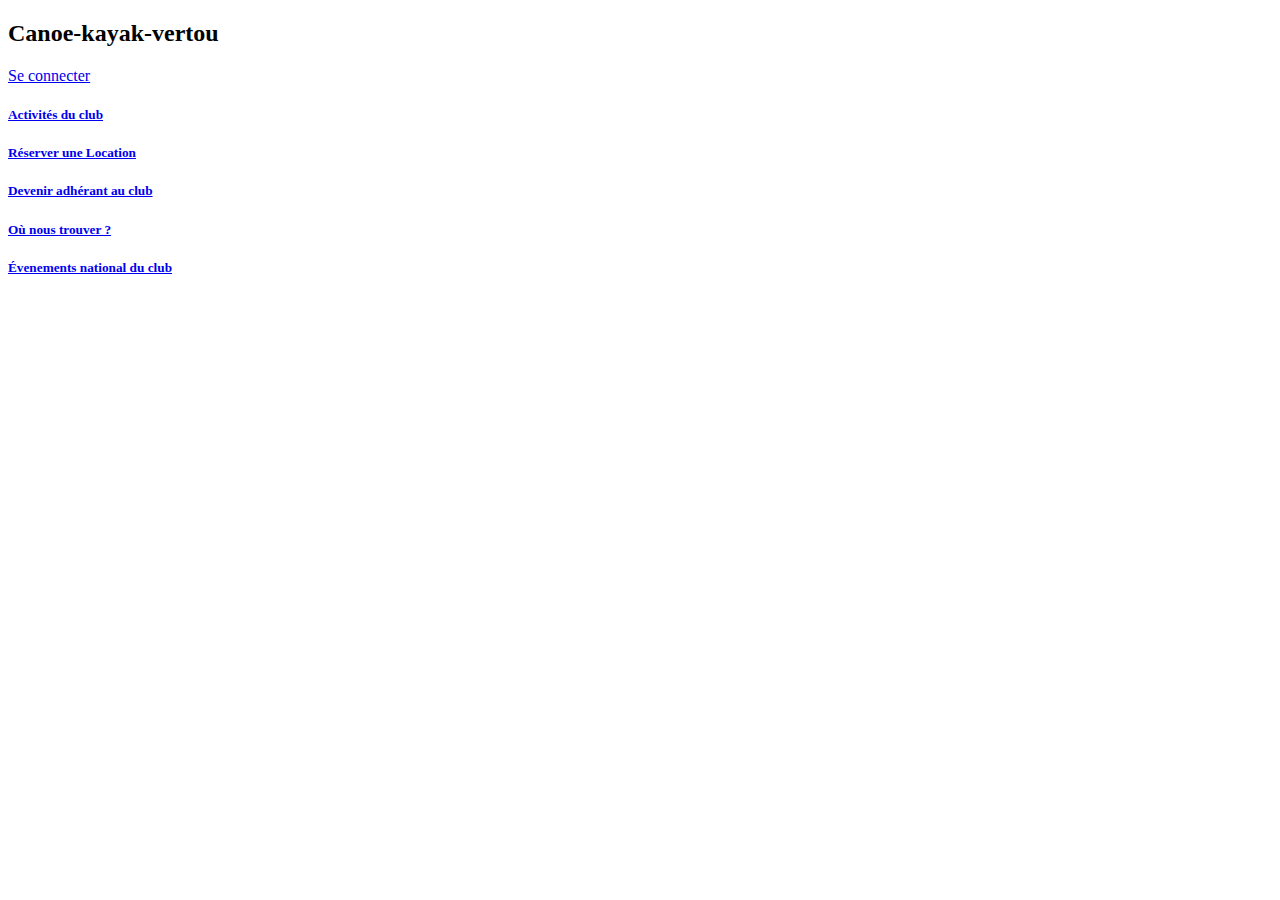
==== html/index.html @ 0f06d90e "create a navbar with href to html" ====
<!DOCTYPE html>
<html lang="fr">
<head>
    <meta charset="UTF-8">
    <meta name="viewport" content="width=device-width, initial-scale=1.0">
    <title>Canoe-kayak-vertou</title>
    <link href="../css/bootstrap.min.css" rel="stylesheet">
    <link href="../css/style.css" rel="stylesheet" type="text/css">
</head>
<body>

    <!-- crreate header with dropdown and button -->
    <header class="row align-items-center">
        <div class="col-3">            
            <h2> Canoe-kayak-vertou </h2>
        </div>
        <div class="col-4">                   
        </div>                
        <div class="col-5">
            <a class="btn btn-primary" id="connexion" href="connexion-page.html" role="button">Se connecter </a>                
        </div>                
    </header>

    <!-- group list with href="#"-->

    <main>
        <article class="row justify-content-center">            
            <nav class="d-grid gap-5 justify-content-center col-12 col-sm-8 col-lg-6 ">        
                <div class="list-group p-2 bg-light border">
                    <a href="#activités-du-club" class="list-group-item list-group-item-action" aria-current="true">
                        <div class="d-flex w-100 justify-content-center">
                            <h5 class="mb-1">Activités du club </h5>
                        </div>
                    <p class="mb-1"></p>
                    </a>
                    </a>
                    <a href="#Reserver-une-location" class="list-group-item list-group-item-action">
                        <div class="d-flex w-100 justify-content-center">
                            <h5 class="mb-1">Réserver une Location</h5>
                        </div>
                    <p class="mb-1"></p>
                    </a>
                    <a href="#Devenir-adhérant-au-club" class="list-group-item list-group-item-action">
                        <div class="d-flex w-100 justify-content-center">
                            <h5 class="mb-1">Devenir adhérant au club</h5>
                        </div>                        
                    <p class="mb-1"></p>
                    </a>
                    <a href="#ou-nous-trouver" class="list-group-item list-group-item-action">
                        <div class="d-flex w-100 justify-content-center">
                            <h5 class="mb-1">Où nous trouver ? </h5>
                        </div>
                    
                    </a>
                    <a href="index-two.html" class="list-group-item list-group-item-action">
                        <div class="d-flex w-100 justify-content-center">
                            <h5 class="mb-1">Évenements national du club </h5>
                        </div>
                    </a>
                </div>
            </nav>
        </article>
    </main>
</body>
</html>
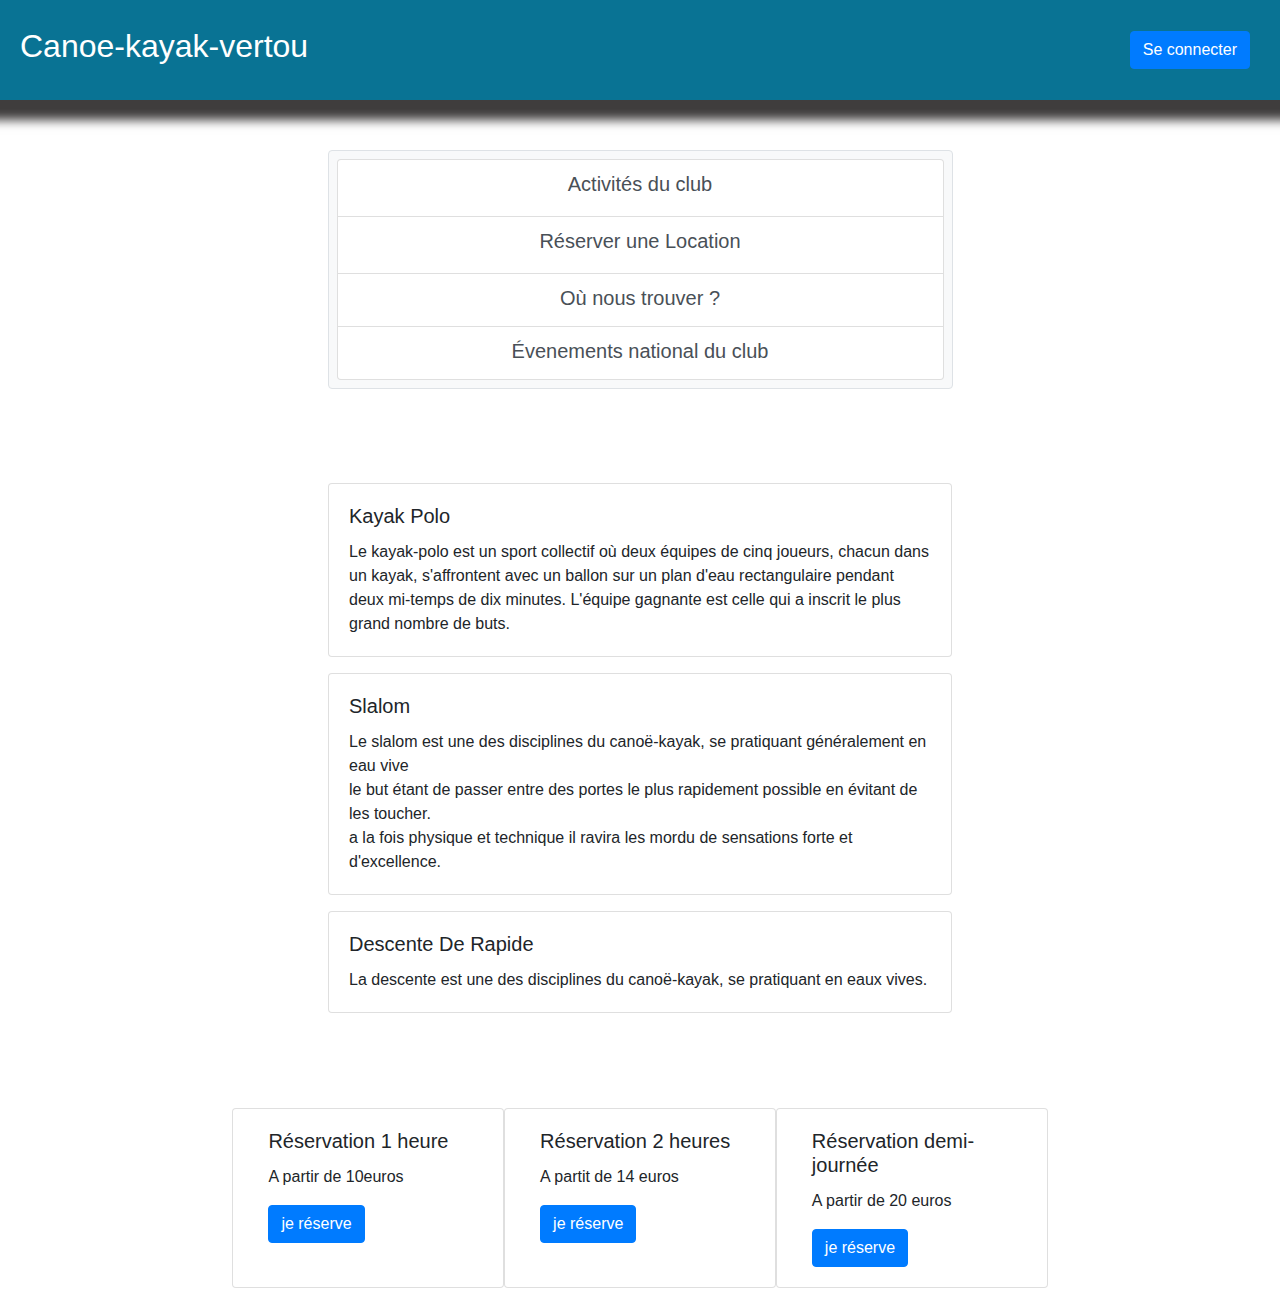
==== commit 64c3a116: "add club activities and book a rental with html" ====
--- a/html/index.html
+++ b/html/index.html
@@ -1,65 +1,123 @@
 <!DOCTYPE html>
 <html lang="fr">
-<head>
-    <meta charset="UTF-8">
-    <meta name="viewport" content="width=device-width, initial-scale=1.0">
-    <title>Canoe-kayak-vertou</title>
-    <link href="../css/bootstrap.min.css" rel="stylesheet">
-    <link href="../css/style.css" rel="stylesheet" type="text/css">
-</head>
-<body>
+    <head>
+        <meta charset="UTF-8">
+        <meta name="viewport" content="width=device-width, initial-scale=1.0">
+        <title>Canoe-kayak-vertou</title>
+        <link href="../css/bootstrap.min.css" rel="stylesheet">
+        <link href="../css/style.css" rel="stylesheet" type="text/css">
+    </head>
+    <body>
 
-    <!-- crreate header with dropdown and button -->
-    <header class="row align-items-center">
-        <div class="col-3">            
-            <h2> Canoe-kayak-vertou </h2>
-        </div>
-        <div class="col-4">                   
-        </div>                
-        <div class="col-5">
-            <a class="btn btn-primary" id="connexion" href="connexion-page.html" role="button">Se connecter </a>                
-        </div>                
-    </header>
+        <!-- crreate header with dropdown and button -->
+        <header class="row align-items-center">
+            <div class="col-7">            
+                <h2 class="title"> Canoe-kayak-vertou </h2>
+            </div>             
+            <div class="col-5">
+                <a class="btn btn-primary" id="connexion" href="connexion-page.html" role="button">Se connecter </a>                
+            </div>                
+        </header>
 
-    <!-- group list with href="#"-->
+        <!-- group list with href="#"-->
 
-    <main>
-        <article class="row justify-content-center">            
-            <nav class="d-grid gap-5 justify-content-center col-12 col-sm-8 col-lg-6 ">        
-                <div class="list-group p-2 bg-light border">
-                    <a href="#activités-du-club" class="list-group-item list-group-item-action" aria-current="true">
-                        <div class="d-flex w-100 justify-content-center">
-                            <h5 class="mb-1">Activités du club </h5>
+        <main>
+            <article class="row justify-content-center">            
+                <nav class="d-grid gap-5 justify-content-center col-12 col-sm-8 col-lg-6 ">        
+                    <div class="list-group p-2 bg-light border">
+                        <a href="#activités-du-club" class="list-group-item list-group-item-action" aria-current="true">
+                            <div class="d-flex w-100 justify-content-center">
+                                <h5 class="mb-1">Activités du club </h5>
+                            </div>
+                        <p class="mb-1"></p>
+                        </a>
+                        </a>
+                        <a href="#Reserver-une-location" class="list-group-item list-group-item-action">
+                            <div class="d-flex w-100 justify-content-center">
+                                <h5 class="mb-1">Réserver une Location</h5>
+                            </div>
+                        <p class="mb-1"></p>
+                        </a>
+                        <a href="#ou-nous-trouver" class="list-group-item list-group-item-action">
+                            <div class="d-flex w-100 justify-content-center">
+                                <h5 class="mb-1">Où nous trouver ? </h5>
+                            </div>
+                        
+                        </a>
+                        <a href="index-two.html" class="list-group-item list-group-item-action">
+                            <div class="d-flex w-100 justify-content-center">
+                                <h5 class="mb-1">Évenements national du club </h5>
+                            </div>
+                        </a>
+                    </div>
+                </nav>
+                <!--Club activities-->
+                <section>
+                    <h2 class="row m-4 justify-content-center" id="activités-du-club" > Activités du club</h2>
+                    <div class="row justify-content-center">
+                        <div class="col-10 col-sm-8 col-lg-6">
+                        <div class="card m-2">
+                            <div class="card-body shad">
+                                <h5 class="card-title">Kayak Polo <br></h5>
+                                <p class="card-text">Le kayak-polo est un sport collectif où deux équipes de cinq joueurs, chacun dans un kayak, s'affrontent avec un ballon sur un plan d'eau rectangulaire pendant deux mi-temps de dix minutes. L'équipe gagnante est celle qui a inscrit le plus grand nombre de buts.</p>
+                            </div>
                         </div>
-                    <p class="mb-1"></p>
-                    </a>
-                    </a>
-                    <a href="#Reserver-une-location" class="list-group-item list-group-item-action">
-                        <div class="d-flex w-100 justify-content-center">
-                            <h5 class="mb-1">Réserver une Location</h5>
                         </div>
-                    <p class="mb-1"></p>
-                    </a>
-                    <a href="#Devenir-adhérant-au-club" class="list-group-item list-group-item-action">
-                        <div class="d-flex w-100 justify-content-center">
-                            <h5 class="mb-1">Devenir adhérant au club</h5>
-                        </div>                        
-                    <p class="mb-1"></p>
-                    </a>
-                    <a href="#ou-nous-trouver" class="list-group-item list-group-item-action">
-                        <div class="d-flex w-100 justify-content-center">
-                            <h5 class="mb-1">Où nous trouver ? </h5>
+                    </div> 
+                    <div class="row justify-content-center">
+                        <div class="col-10 col-sm-8 col-lg-6">
+                        <div class="card m-2">
+                            <div class="card-body shad">
+                            <h5 class="card-title"> Slalom </h5>
+                            <p class="card-text">Le slalom est une des disciplines du canoë-kayak, se pratiquant généralement en eau vive <br>
+                                                le but étant de passer entre des portes le plus rapidement possible en évitant de les toucher. <br>
+                                                a la fois physique et technique il ravira les mordu de sensations forte et d'excellence.   </p>                         
+                            </div>
                         </div>
-                    
-                    </a>
-                    <a href="index-two.html" class="list-group-item list-group-item-action">
-                        <div class="d-flex w-100 justify-content-center">
-                            <h5 class="mb-1">Évenements national du club </h5>
                         </div>
-                    </a>
-                </div>
-            </nav>
-        </article>
-    </main>
-</body>
+                    </div>
+                    <div class="row justify-content-center">
+                        <div class="col-10 col-sm-8 col-lg-6">
+                        <div class="card m-2">
+                            <div class="card-body shad">
+                            <h5 class="card-title"> Descente De Rapide</h5>
+                            <p class="card-text">La descente est une des disciplines du canoë-kayak, se pratiquant en eaux vives.</p>
+                            </div>
+                        </div>
+                        </div>
+                    </div>       
+                </section>
+                <!-- book a rental-->
+                <section>
+                    <h2 class="row m-4 justify-content-center" id="Reserver-une-location"> Réserver une location</h2>
+                    <div class="row m-2">
+                        <div class="card col-4">
+                            <div class="card-body">
+                                <h5 class="card-title"> Réservation  1 heure</h5>
+                                <p> A partir de 10euros</p>
+                                <a href="#" class="btn btn-primary">je réserve</a>
+                            </div>
+                        </div>
+                        <div class="card col-4">
+                            <div class="card-body">
+                                <h5 class="card-title">Réservation  2 heures </h5>
+                                <p> A partit de 14 euros</p>
+                                <a href="#" class="btn btn-primary">je réserve</a>
+                            </div>
+                        </div>
+                        <div class="card col-4">
+                            <div class="card-body">
+                                <h5 class="card-title"> Réservation demi-journée</h5>
+                                <p> A partir de 20 euros </p>
+                                <a href="#" class="btn btn-primary">je réserve</a>
+                            </div>
+                        </div>    
+                    </div>                                          
+                </section>
+                <section>
+
+                </section>
+            </article>
+        </main>
+    </body>
 </html>
--- a/css/style.css
+++ b/css/style.css
@@ -0,0 +1,23 @@
+header {
+    height: 100px;
+    background-color:rgb(9, 115, 148);
+    box-shadow: 10px 10px 10px 10px rgb(63, 61, 61);
+    
+   
+}
+
+h2 {
+    padding-left : 20px;
+    color : white;
+}
+#connexion {
+    float :right;
+    margin-left: 30px;
+    margin-right: 30px;
+    
+}
+
+nav {
+    margin-top: 50px;
+}
+
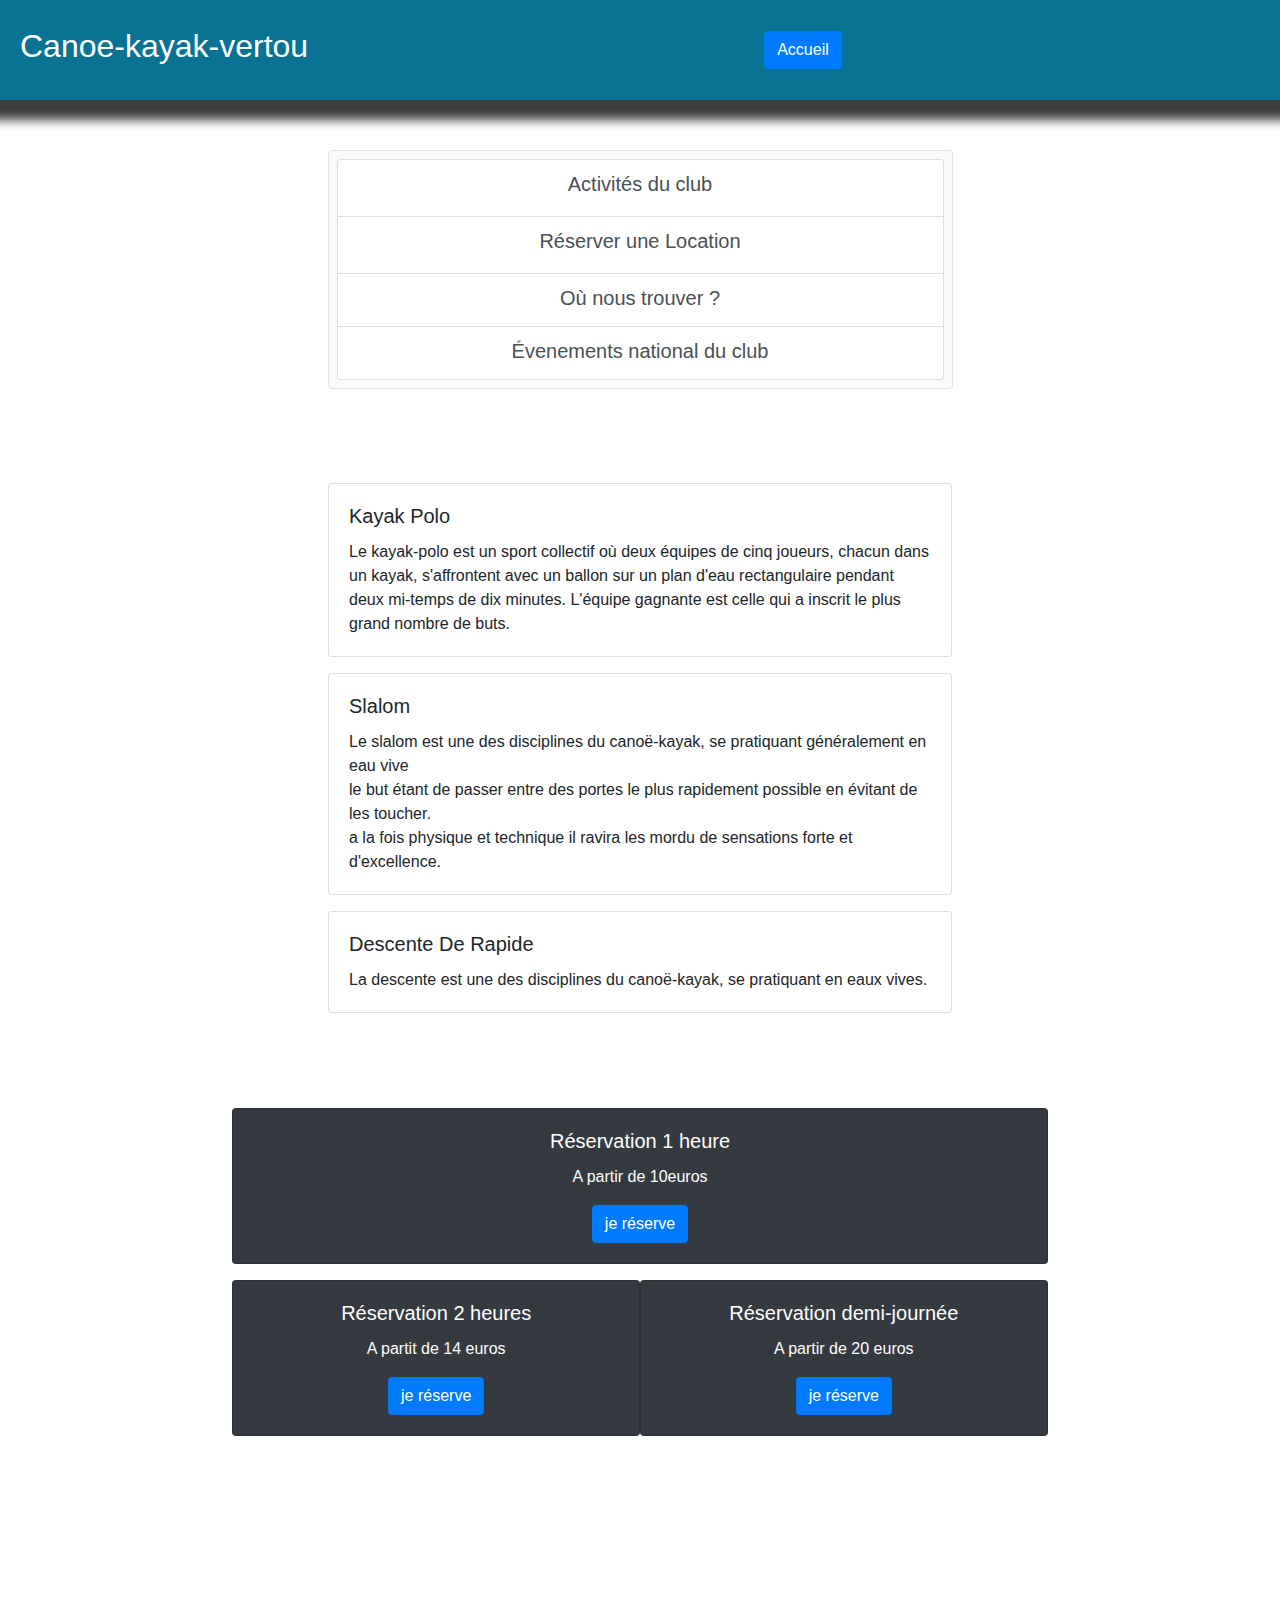
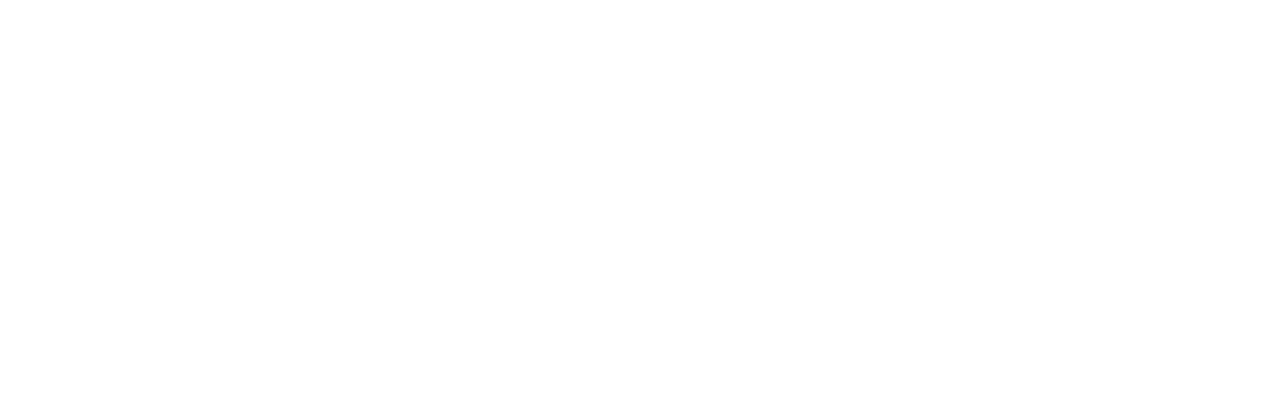
==== commit ada914a6: "add localisation map , reorganize html , change button connexion to button home , change colors card" ====
--- a/html/index.html
+++ b/html/index.html
@@ -10,18 +10,21 @@
     <body>
 
         <!-- crreate header with dropdown and button -->
-        <header class="row align-items-center">
-            <div class="col-7">            
+        <header id="ckv"class="row align-items-center">
+            <div class="col-7">          
                 <h2 class="title"> Canoe-kayak-vertou </h2>
-            </div>             
+            </div>           
             <div class="col-5">
-                <a class="btn btn-primary" id="connexion" href="connexion-page.html" role="button">Se connecter </a>                
+                <a class="btn btn-primary" id="home" href="#" role="button">Accueil </a>                
             </div>                
         </header>
+        
+        
 
         <!-- group list with href="#"-->
 
         <main>
+            <div class="spacing"></div>            
             <article class="row justify-content-center">            
                 <nav class="d-grid gap-5 justify-content-center col-12 col-sm-8 col-lg-6 ">        
                     <div class="list-group p-2 bg-light border">
@@ -30,7 +33,6 @@
                                 <h5 class="mb-1">Activités du club </h5>
                             </div>
                         <p class="mb-1"></p>
-                        </a>
                         </a>
                         <a href="#Reserver-une-location" class="list-group-item list-group-item-action">
                             <div class="d-flex w-100 justify-content-center">
@@ -41,8 +43,7 @@
                         <a href="#ou-nous-trouver" class="list-group-item list-group-item-action">
                             <div class="d-flex w-100 justify-content-center">
                                 <h5 class="mb-1">Où nous trouver ? </h5>
-                            </div>
-                        
+                            </div>                        
                         </a>
                         <a href="index-two.html" class="list-group-item list-group-item-action">
                             <div class="d-flex w-100 justify-content-center">
@@ -68,7 +69,7 @@
                         <div class="col-10 col-sm-8 col-lg-6">
                         <div class="card m-2">
                             <div class="card-body shad">
-                            <h5 class="card-title"> Slalom </h5>
+                            <h5 class="card-title">Slalom </h5>
                             <p class="card-text">Le slalom est une des disciplines du canoë-kayak, se pratiquant généralement en eau vive <br>
                                                 le but étant de passer entre des portes le plus rapidement possible en évitant de les toucher. <br>
                                                 a la fois physique et technique il ravira les mordu de sensations forte et d'excellence.   </p>                         
@@ -80,7 +81,7 @@
                         <div class="col-10 col-sm-8 col-lg-6">
                         <div class="card m-2">
                             <div class="card-body shad">
-                            <h5 class="card-title"> Descente De Rapide</h5>
+                            <h5 class="card-title">Descente De Rapide</h5>
                             <p class="card-text">La descente est une des disciplines du canoë-kayak, se pratiquant en eaux vives.</p>
                             </div>
                         </div>
@@ -91,21 +92,21 @@
                 <section>
                     <h2 class="row m-4 justify-content-center" id="Reserver-une-location"> Réserver une location</h2>
                     <div class="row m-2">
-                        <div class="card col-4">
+                        <div class="card text-center text-white bg-dark mb-3 col-4 col-sm-12 col-lg-12">
                             <div class="card-body">
                                 <h5 class="card-title"> Réservation  1 heure</h5>
                                 <p> A partir de 10euros</p>
                                 <a href="#" class="btn btn-primary">je réserve</a>
                             </div>
                         </div>
-                        <div class="card col-4">
+                        <div class="card text-center text-white bg-dark mb-3 col-4 col-sm-6 col-lg-6">
                             <div class="card-body">
                                 <h5 class="card-title">Réservation  2 heures </h5>
                                 <p> A partit de 14 euros</p>
                                 <a href="#" class="btn btn-primary">je réserve</a>
                             </div>
                         </div>
-                        <div class="card col-4">
+                        <div class="card text-center text-white bg-dark mb-3 col-4 col-sm-6 col-lg-6">
                             <div class="card-body">
                                 <h5 class="card-title"> Réservation demi-journée</h5>
                                 <p> A partir de 20 euros </p>
@@ -114,9 +115,12 @@
                         </div>    
                     </div>                                          
                 </section>
-                <section>
 
-                </section>
+                <!-- Map -->
+                <aside>
+                    <h2 class="row justify-content-center m-4" id="ou-nous-trouver"> Où nous trouver ?</h2>
+                    <iframe class="justify-content-center"   src="https://www.google.com/maps/embed?pb=!1m18!1m12!1m3!1d3226.0862776322065!2d-1.479274991158491!3d47.16168545041116!2m3!1f0!2f0!3f0!3m2!1i1024!2i768!4f13.1!3m3!1m2!1s0x4805e87e425f4209%3A0x4a0716ac390f2576!2sParc%20du%20Loiry!5e0!3m2!1sfr!2sfr!4v1611714682895!5m2!1sfr!2sfr" width="600" height="450" frameborder="0" style="border:0;" allowfullscreen="" aria-hidden="false" tabindex="0"></iframe>
+                </aside>
             </article>
         </main>
     </body>
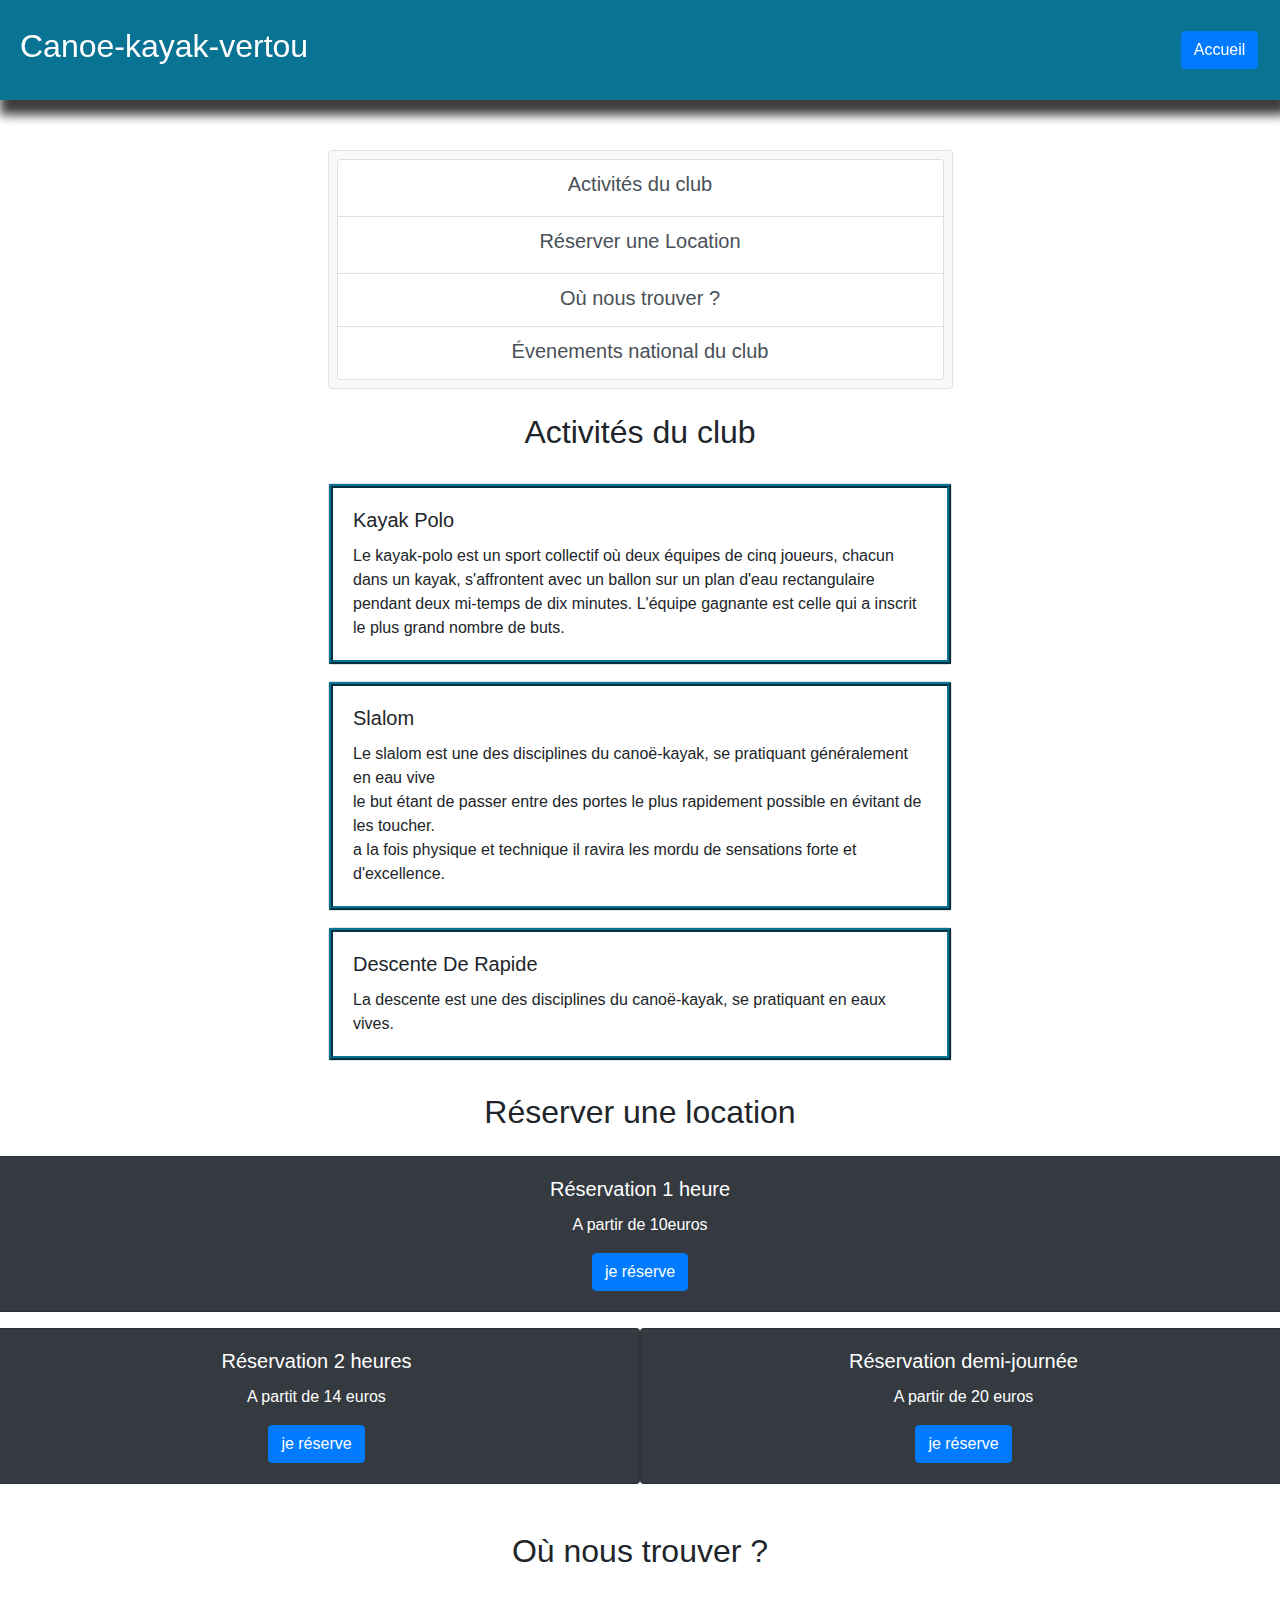
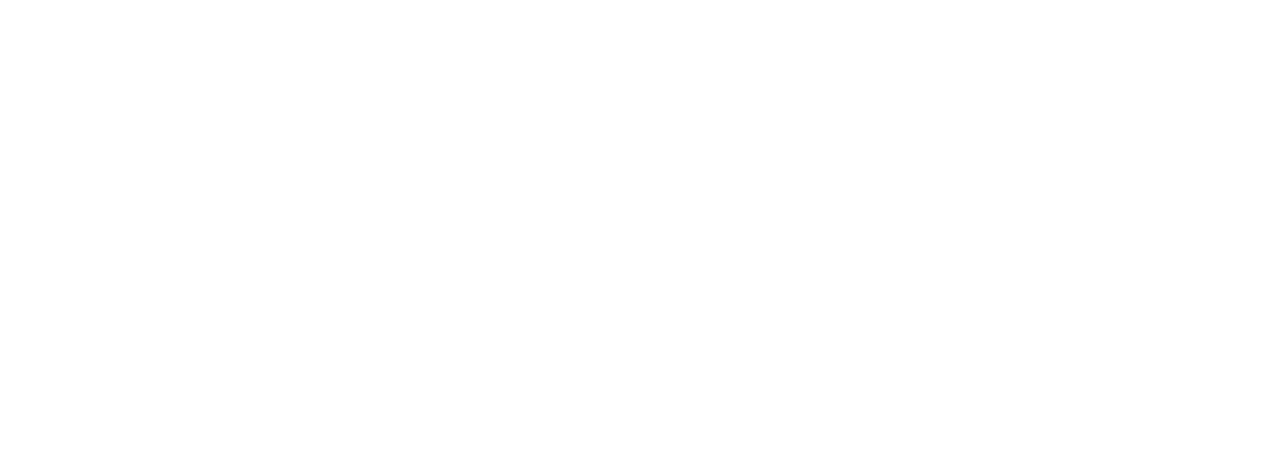
==== commit 641a0d0b: "end of first html" ====
--- a/html/index.html
+++ b/html/index.html
@@ -123,5 +123,6 @@
                 </aside>
             </article>
         </main>
+        
     </body>
 </html>
--- a/css/style.css
+++ b/css/style.css
@@ -1,23 +1,37 @@
 header {
     height: 100px;
+    width: 103%;
     background-color:rgb(9, 115, 148);
-    box-shadow: 10px 10px 10px 10px rgb(63, 61, 61);
+    box-shadow: 0px 30px 10px -15px rgb(63, 61, 61);
+    position: fixed;
+    z-index: 1;
     
    
 }
 
-h2 {
+.title {
     padding-left : 20px;
     color : white;
 }
-#connexion {
+#home {
     float :right;
     margin-left: 30px;
-    margin-right: 30px;
-    
+    margin-right: 30px;   
 }
+
 
 nav {
     margin-top: 50px;
 }
 
+section {
+    width: 100%;
+}
+
+.spacing {
+    height: 100px;
+}
+
+.shad {
+    border: 4px ridge rgb(9, 115, 148)
+}